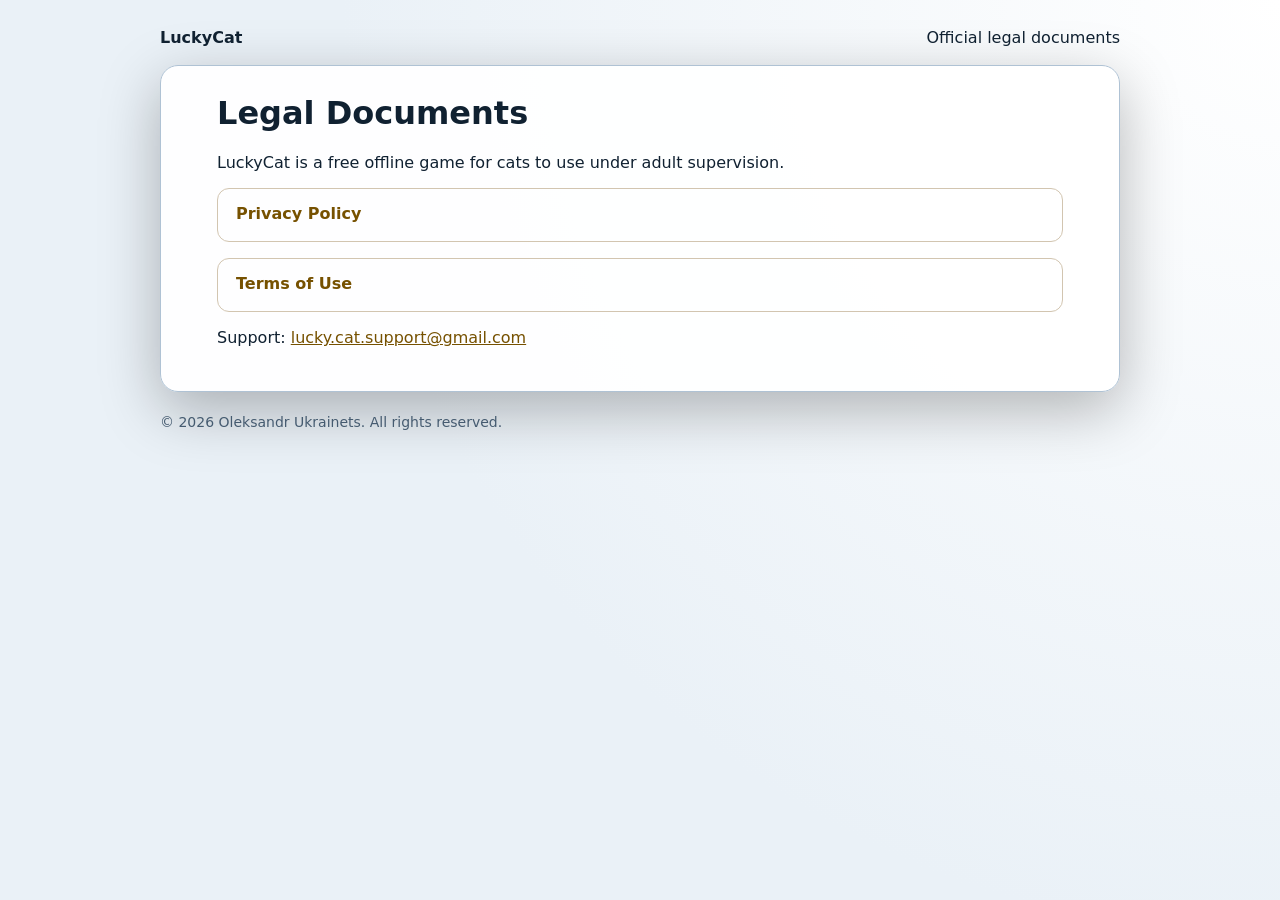
==== index.html @ cce5e017 "Publish LuckyCat legal documents" ====
<!doctype html>
<html lang="en">
<head>
    <meta charset="utf-8">
    <meta name="viewport" content="width=device-width, initial-scale=1">
    <meta name="robots" content="index,follow">
    <title>LuckyCat Legal Documents</title>
    <link rel="stylesheet" href="assets/legal.css">
</head>
<body>
    <header class="site-header">
        <strong>LuckyCat</strong>
        <span>Official legal documents</span>
    </header>
    <main class="landing">
        <h1>Legal Documents</h1>
        <p>LuckyCat is a free offline game for cats to use under adult supervision.</p>
        <ul class="document-list">
            <li><a href="privacy-policy/">Privacy Policy</a></li>
            <li><a href="terms-of-use/">Terms of Use</a></li>
        </ul>
        <p>Support: <a href="mailto:lucky.cat.support@gmail.com">lucky.cat.support@gmail.com</a></p>
    </main>
    <footer class="site-footer">© 2026 Oleksandr Ukrainets. All rights reserved.</footer>
</body>
</html>
---- assets/legal.css ----
:root {
    color-scheme: light dark;
    font-family: Inter, Manrope, system-ui, -apple-system, "Segoe UI", sans-serif;
    background: #071524;
    color: #f4f0e8;
}

* {
    box-sizing: border-box;
}

body {
    margin: 0;
    min-height: 100vh;
    background: radial-gradient(circle at top right, #162941, #071524 55%);
}

a {
    color: #f6c453;
}

a:hover,
a:focus-visible {
    color: #ffe4b1;
}

.site-header,
.site-footer,
.legal-page,
.landing {
    width: min(960px, calc(100% - 32px));
    margin-inline: auto;
}

.site-header {
    padding: 28px 0 18px;
    display: flex;
    gap: 20px;
    align-items: baseline;
    justify-content: space-between;
}

.site-header a {
    text-decoration: none;
}

.legal-page,
.landing {
    padding: 28px clamp(20px, 5vw, 56px);
    background: rgba(21, 33, 48, 0.94);
    border: 1px solid #2c3a4c;
    border-radius: 18px;
    box-shadow: 0 18px 60px rgba(0, 0, 0, 0.28);
}

.legal-copy {
    margin: 0;
    overflow-wrap: anywhere;
    white-space: pre-wrap;
    font: 400 1rem/1.65 Inter, Manrope, system-ui, -apple-system, "Segoe UI", sans-serif;
}

.landing h1 {
    margin-top: 0;
}

.document-list {
    display: grid;
    gap: 16px;
    padding: 0;
    list-style: none;
}

.document-list a {
    display: block;
    min-height: 54px;
    padding: 15px 18px;
    border: 1px solid #d2c5b0;
    border-radius: 12px;
    font-weight: 650;
    text-decoration: none;
}

.site-footer {
    padding: 22px 0 34px;
    color: #d2c5b0;
    font-size: 0.875rem;
}

@media (prefers-color-scheme: light) {
    :root {
        background: #eaf1f7;
        color: #102131;
    }

    body {
        background: radial-gradient(circle at top right, #ffffff, #eaf1f7 60%);
    }

    .legal-page,
    .landing {
        background: rgba(255, 255, 255, 0.96);
        border-color: #afc2d4;
    }

    a,
    a:hover,
    a:focus-visible {
        color: #765100;
    }

    .site-footer {
        color: #455b70;
    }
}
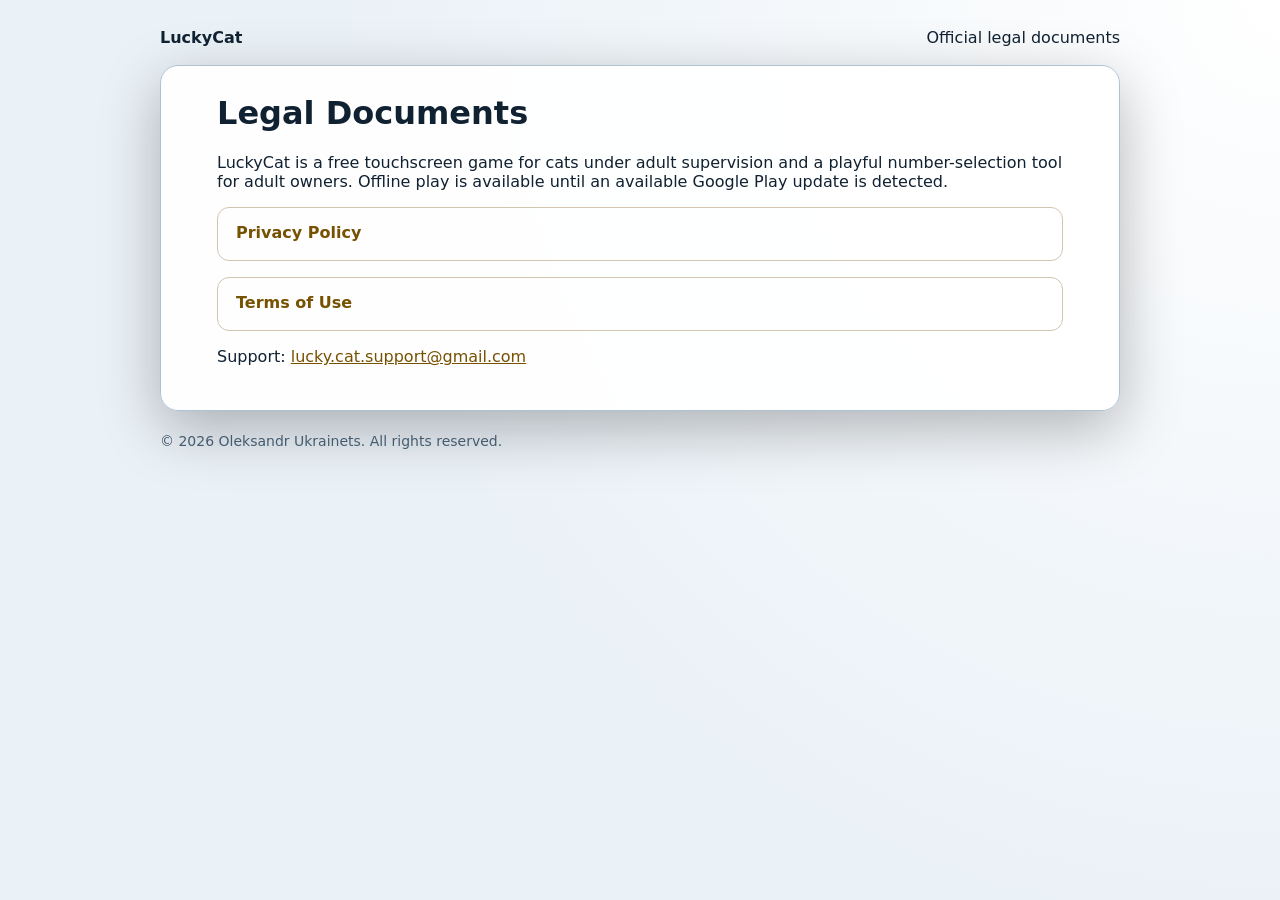
==== commit cb8d94dd: "Publish approved English legal documents version 2.0" ====
--- a/index.html
+++ b/index.html
@@ -14,7 +14,7 @@
     </header>
     <main class="landing">
         <h1>Legal Documents</h1>
-        <p>LuckyCat is a free offline game for cats to use under adult supervision.</p>
+        <p>LuckyCat is a free touchscreen game for cats under adult supervision and a playful number-selection tool for adult owners. Offline play is available until an available Google Play update is detected.</p>
         <ul class="document-list">
             <li><a href="privacy-policy/">Privacy Policy</a></li>
             <li><a href="terms-of-use/">Terms of Use</a></li>
--- a/assets/legal.css
+++ b/assets/legal.css
@@ -82,6 +82,7 @@
 }
 
 .site-footer {
+    overflow-wrap: anywhere;
     padding: 22px 0 34px;
     color: #d2c5b0;
     font-size: 0.875rem;
